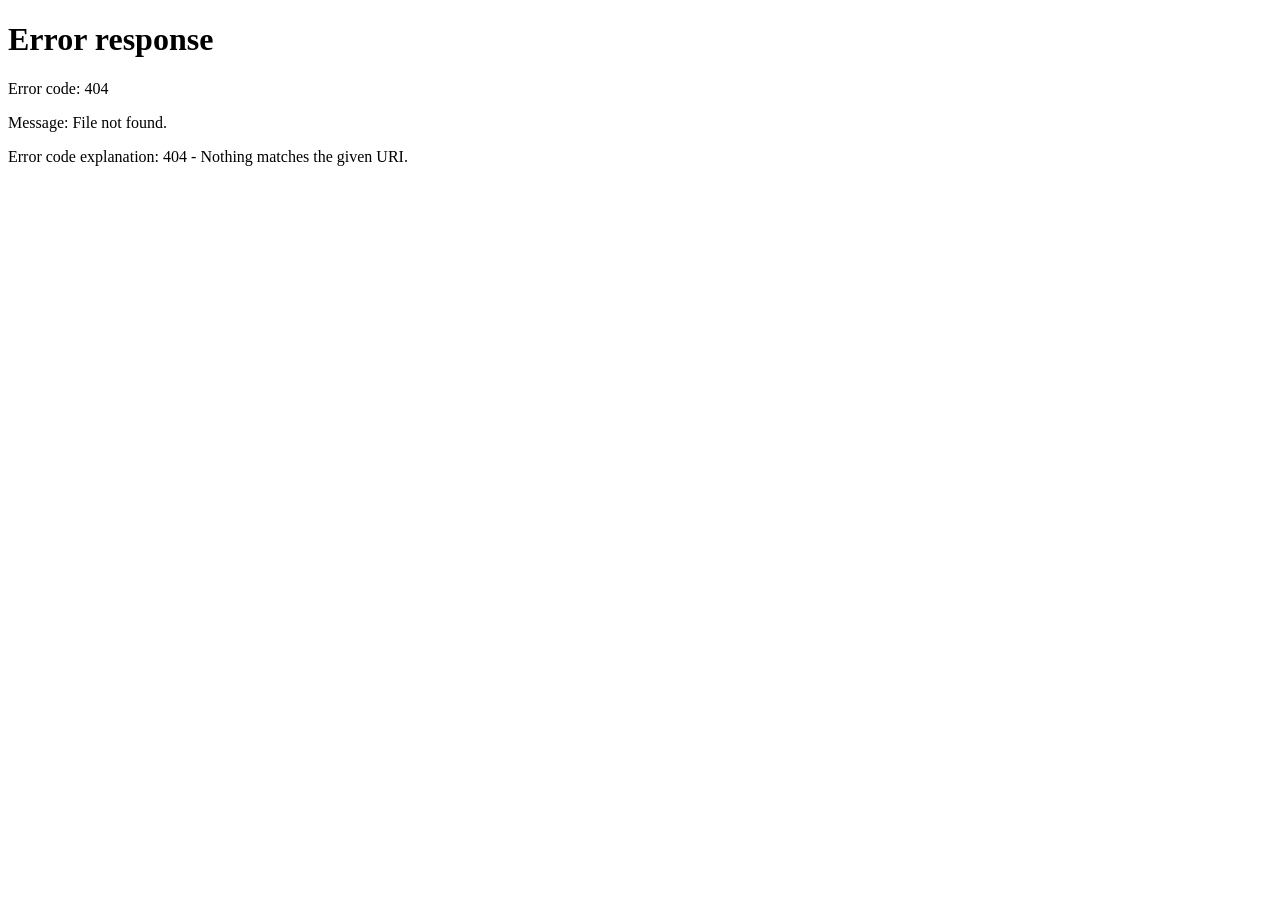
==== index.html @ cdb1821b "modified:   index.html" ====
<!DOCTYPE html>
<html lang="en">
<head>
    <meta charset="UTF-8">
    <meta name="viewport" content="width=device-width, initial-scale=1.0">
    <title>Loading Page</title>
</head>
<body>
    <script>
        location.href = "./MH HTML/MindHack.html";
    </script>
</body>
</html>
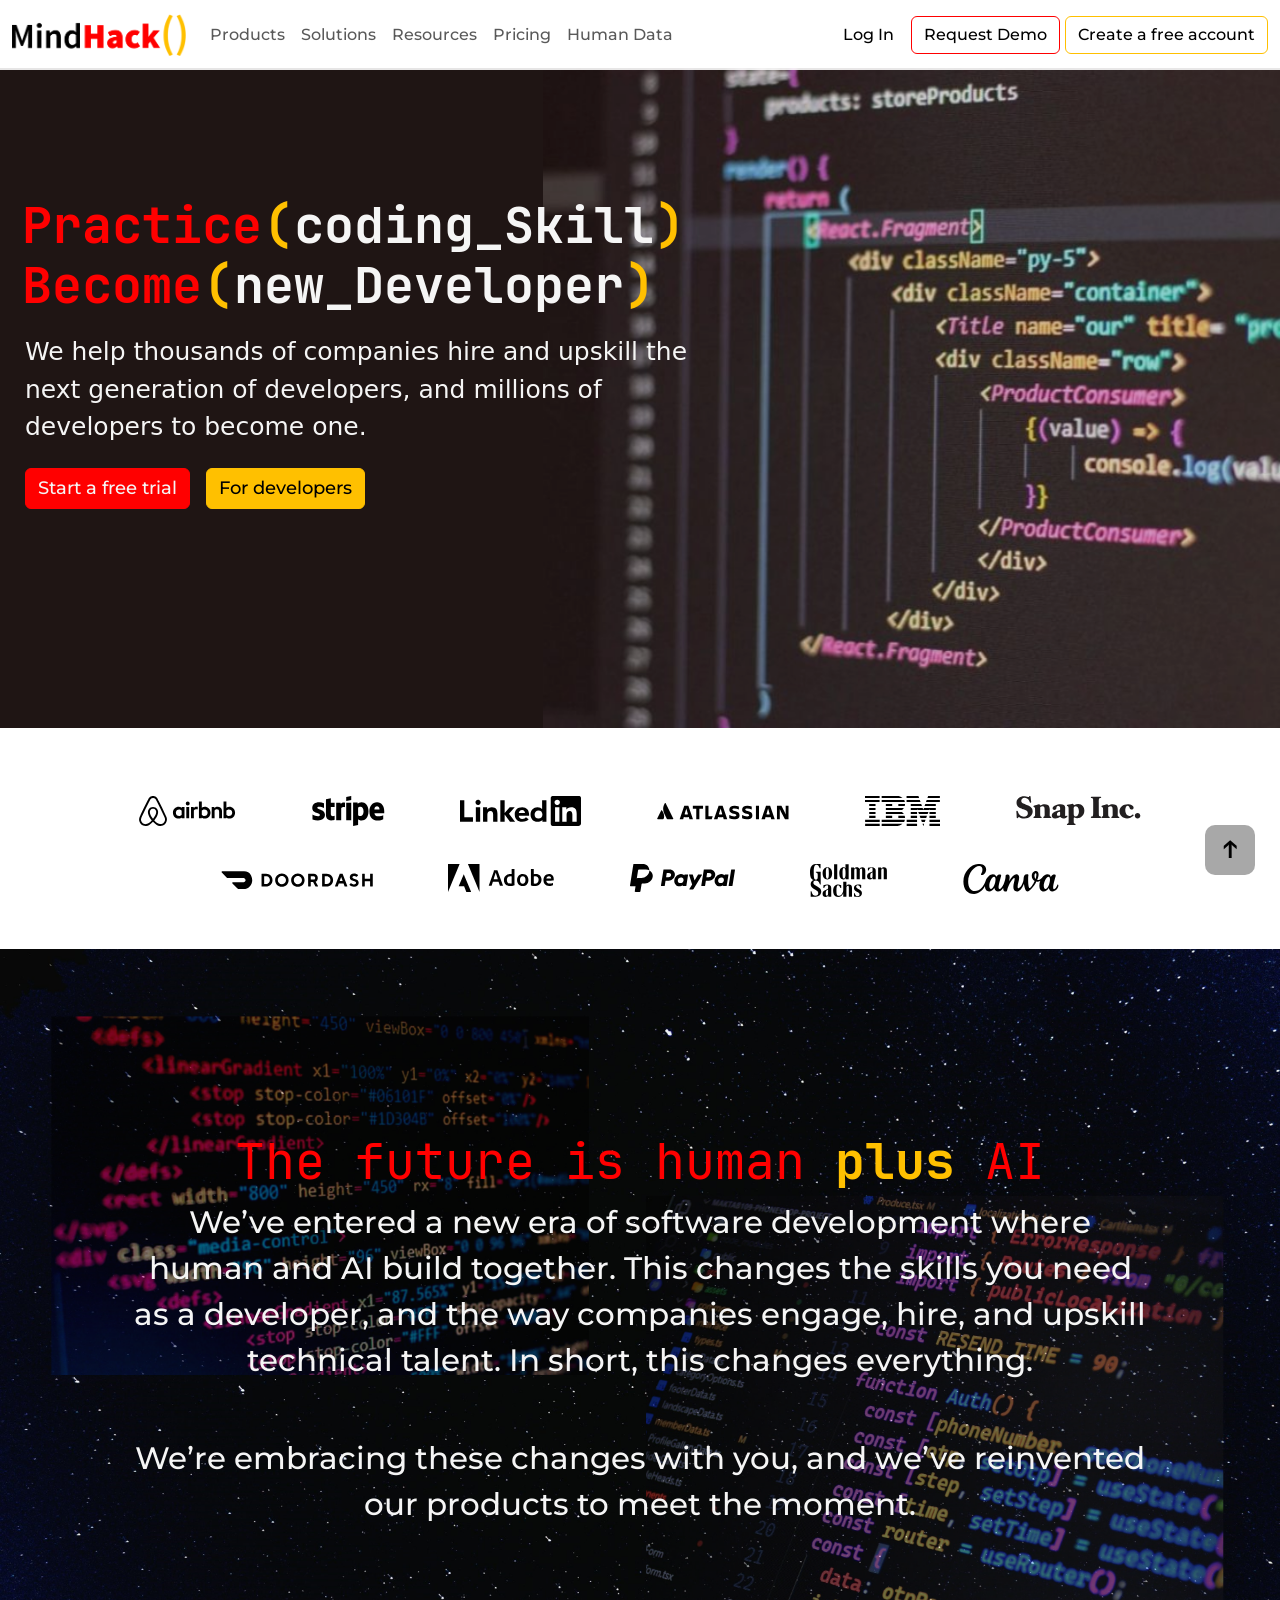
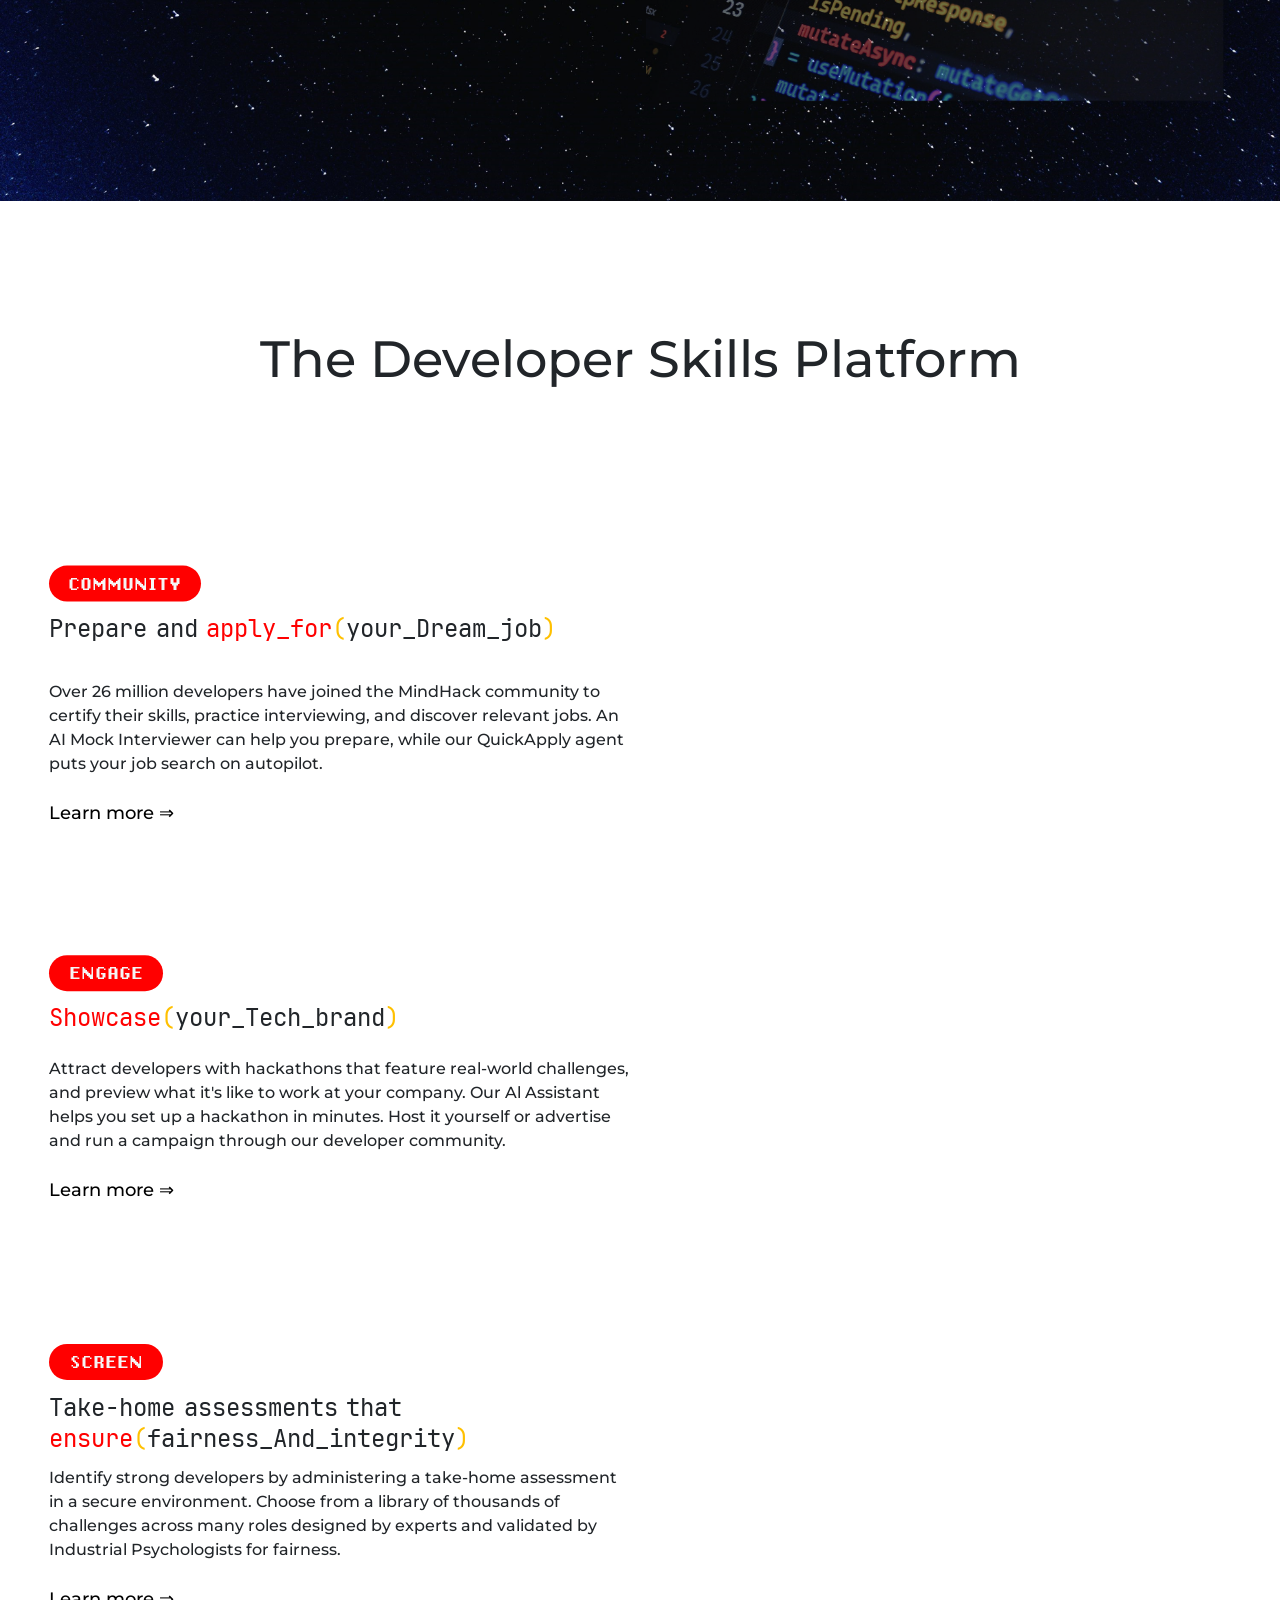
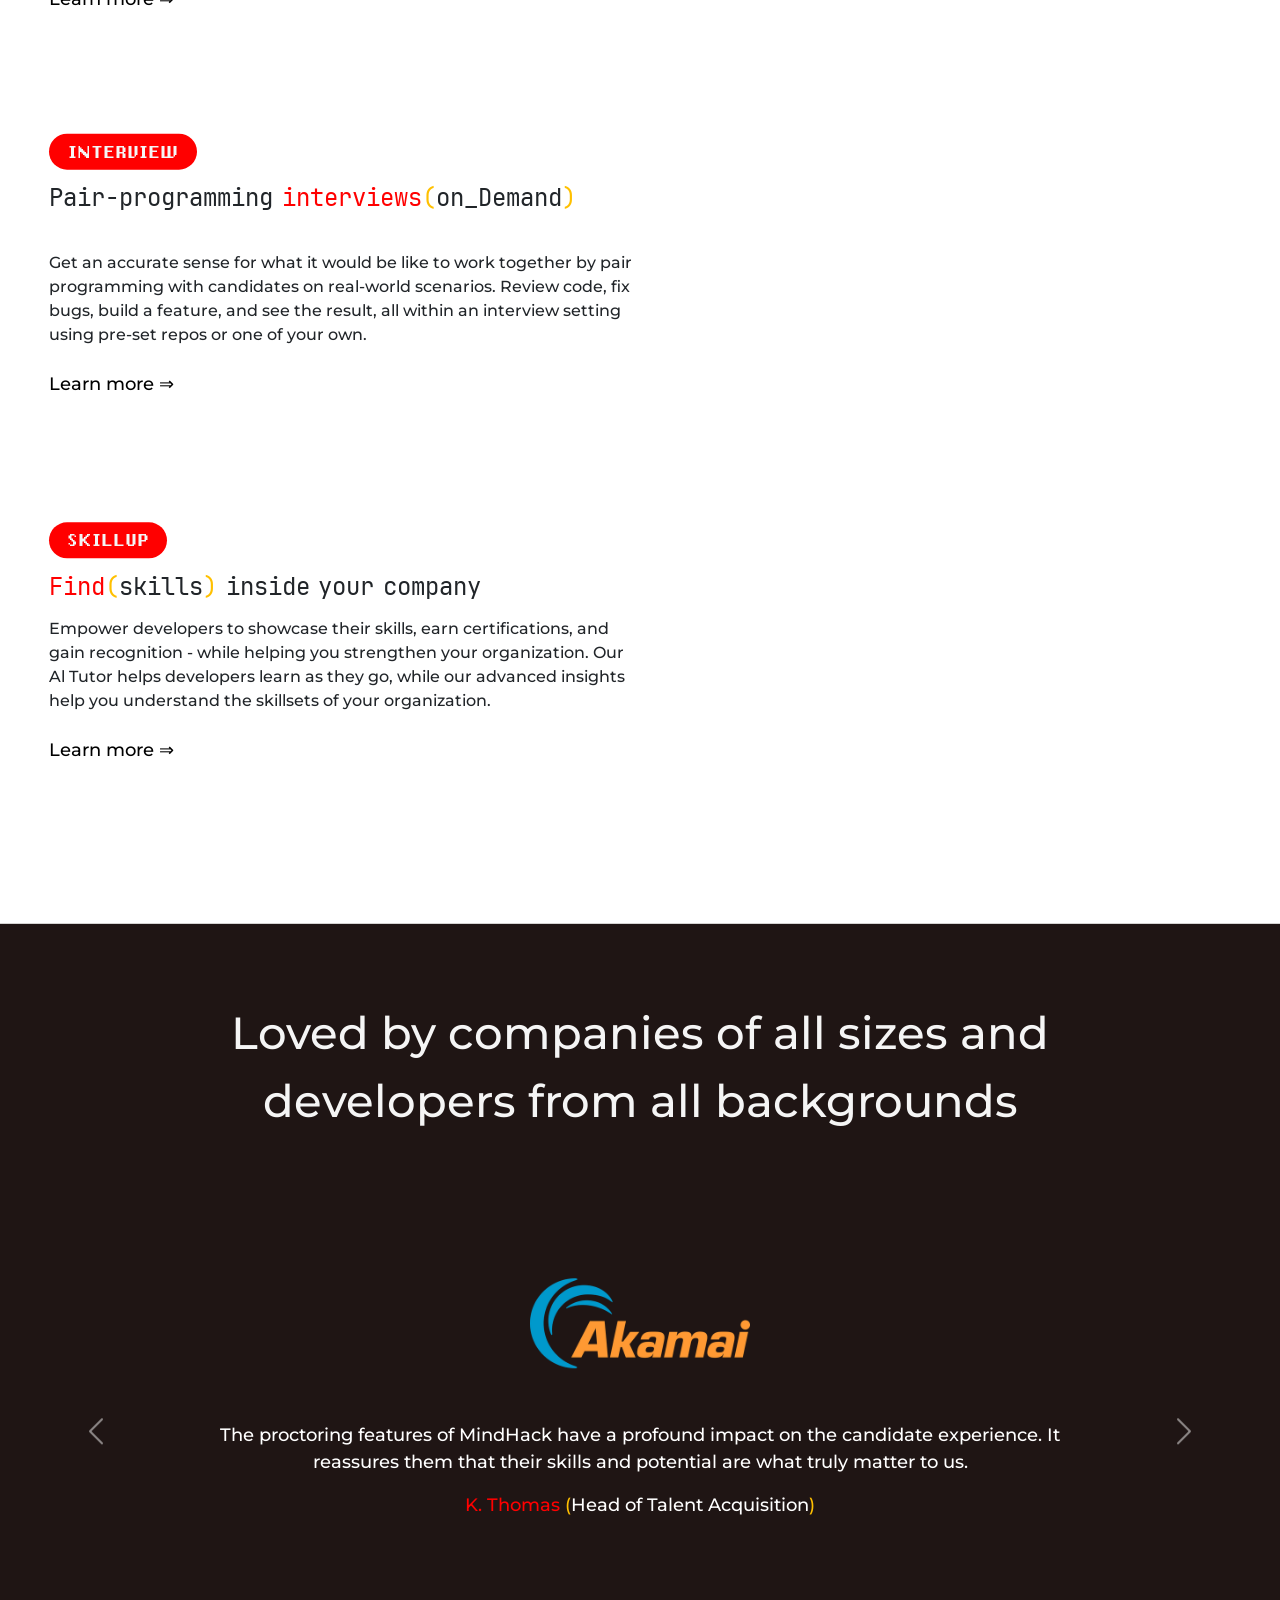
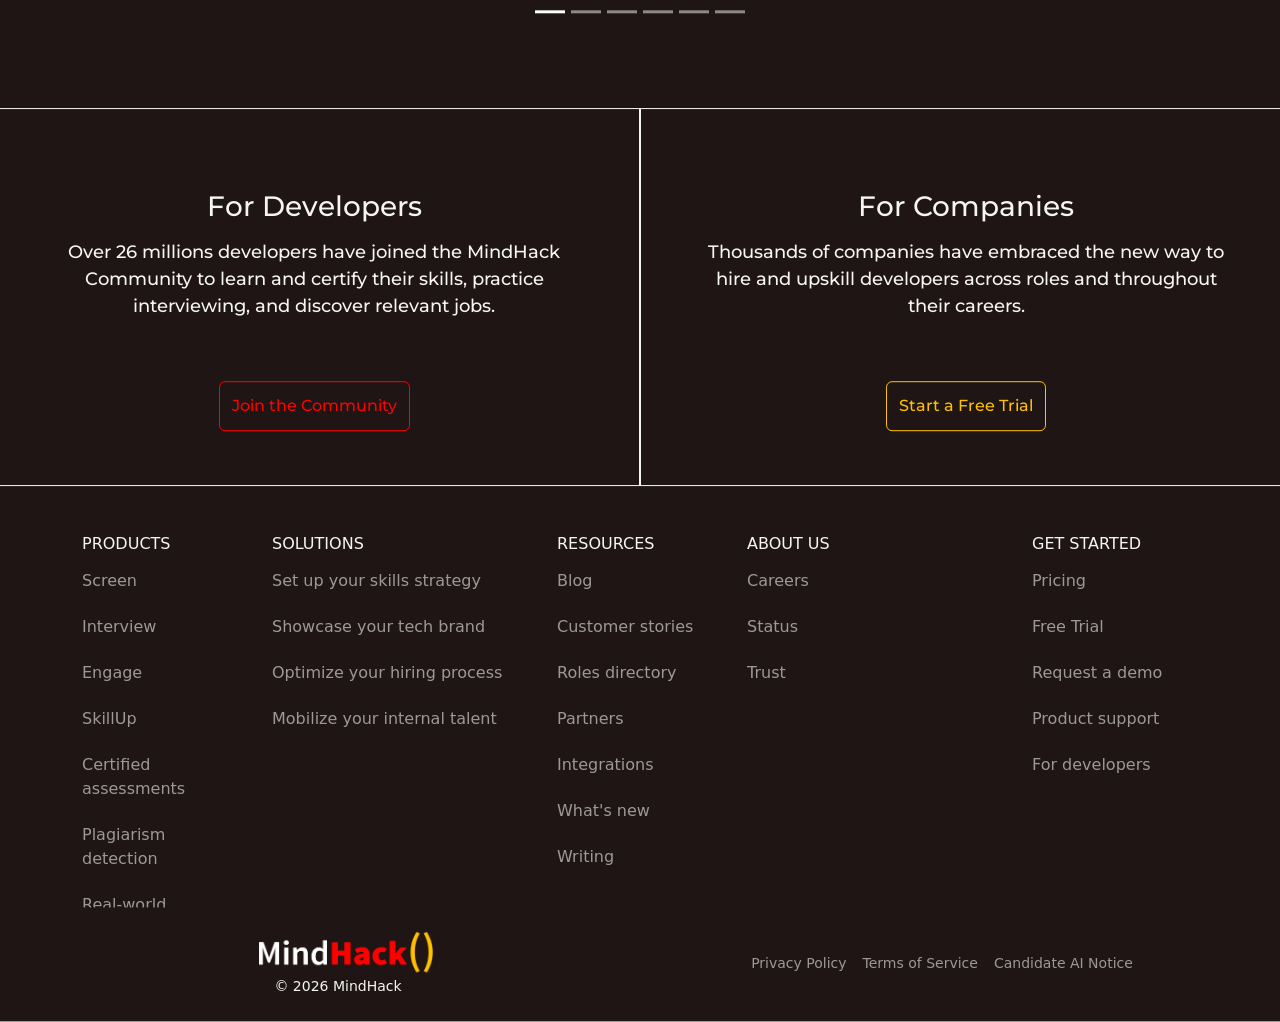
==== commit e04e122e: "modified:   index.html" ====
--- a/index.html
+++ b/index.html
@@ -7,7 +7,7 @@
 </head>
 <body>
     <script>
-        location.href = "./MH HTML/MindHack.html";
+        location.href = "./DEMO_MindHack/MH HTML/MindHack.html";
     </script>
 </body>
 </html>
